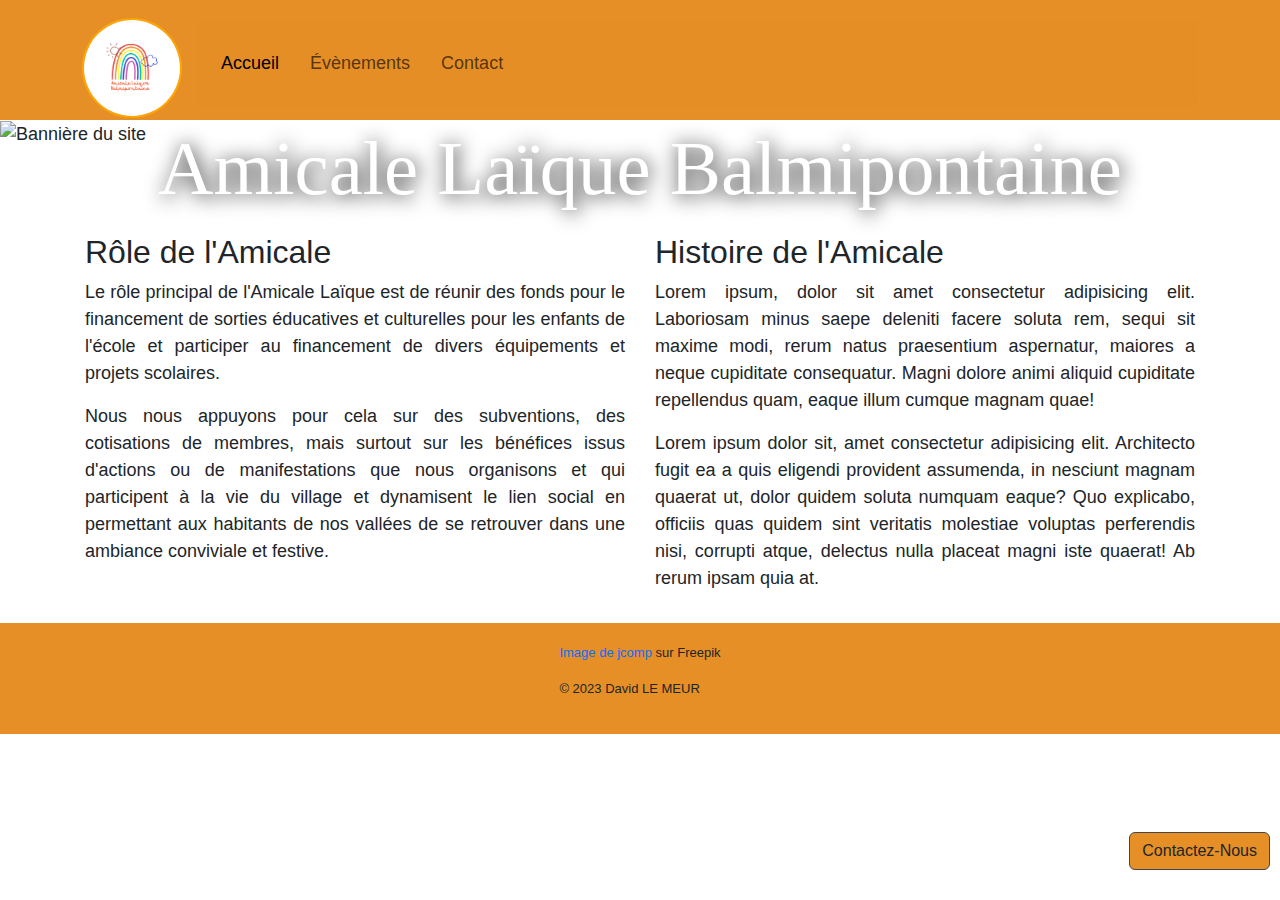
==== index.html @ f5b2ba87 "Ajout Footer" ====
<!DOCTYPE html>
<html lang="fr">

<head>
  <meta charset="UTF-8">
  <meta name="viewport" content="width=device-width, initial-scale=1.0">
  <title>Amicale Laïque Balmipontaine</title>

  <!-- CSS -->
  <link rel="stylesheet" href="css/bootstrap.min.css">
  <link rel="stylesheet" href="css/style.css">

  <!-- JS -->
  <script src="js/jquery.min.js"></script>
  <script src="https://cdnjs.cloudflare.com/ajax/libs/popper.js/2.10.2/umd/popper.min.js"></script>
  <script src="js/bootstrap.min.js"></script>

  <!-- Fonts -->
  <link rel="preconnect" href="https://fonts.googleapis.com">
  <link rel="preconnect" href="https://fonts.gstatic.com" crossorigin>
  <link href="https://fonts.googleapis.com/css2?family=Schoolbell&display=swap" rel="stylesheet">
</head>

<body>
  <!-- Header -->
  <header class="container-fluid header">
    <div class="container">
      <!-- Navigation -->
      <nav class="navbar navbar-expand-lg">
        <div class="container-fluid">
          <a class="navbar-brand logo" href="index.html"><img class="img-logo" src="images/logo.png" alt="logo"></a>
          <button class="navbar-toggler" type="button" data-bs-toggle="collapse" data-bs-target="#navbarResponsive"
            aria-controls="navbarResponsive" aria-expanded="false" aria-label="Menu burger">
            <span class="navbar-toggler-icon"></span>
          </button>
          <div class="collapse navbar-collapse" id="navbarResponsive">
            <ul class="navbar-nav me-auto mb-2 mb-lg-0">
              <li class="nav-item">
                <a class="nav-link active" aria-current="page" href="index.html">Accueil</a>
              </li>
              <li class="nav-item">
                <a class="nav-link" href="events.html">Évènements</a>
              </li>
              <li class="nav-item">
                <a class="nav-link" href="contact.html">Contact</a>
              </li>
            </ul>
          </div>
        </div>
      </nav>
    </div>
  </header>
  <!-- End Header -->
  <main>
    <!-- Banner -->
    <section class="container-fluid banner">
      <div class="ban">
        <img class="img-banner" src="images/banner2.jpg" alt="Bannière du site">
      </div>
      <div class="inner-banner">
        <button class="btn btn-custom">Contactez-Nous</button>
        <h1>Amicale Laïque Balmipontaine</h1>
      </div>
    </section>
    <!-- End Banner -->

    <!-- Content -->
    <section class="container-fluid content-index">
      <div class="container">
        <div class="row">
          <article class="col-xs-12 col-sm-12 col-md-6 col-lg-6">
            <h2>Rôle de l'Amicale</h2>
            <p>Le rôle principal de l'Amicale Laïque est de réunir des fonds pour le financement de sorties éducatives
              et
              culturelles pour les enfants de l'école et participer au financement de divers équipements et projets
              scolaires.
            </p>
            <p>Nous nous appuyons pour cela sur des subventions, des cotisations de membres, mais surtout sur les
              bénéfices
              issus d'actions ou de manifestations que nous organisons et qui participent à la vie du village et
              dynamisent le
              lien social en permettant aux habitants de nos vallées de se retrouver dans une ambiance conviviale et
              festive.
            </p>
          </article>
          <article class="col-12-xs col-12-sm col-md-6 col-lg-6">
            <h2>Histoire de l'Amicale</h2>
            <p>Lorem ipsum, dolor sit amet consectetur adipisicing elit. Laboriosam minus saepe deleniti facere soluta
              rem,
              sequi sit maxime modi, rerum natus praesentium aspernatur, maiores a neque cupiditate consequatur. Magni
              dolore
              animi aliquid cupiditate repellendus quam, eaque illum cumque magnam quae!
            </p>
            <p>Lorem ipsum dolor sit, amet consectetur adipisicing elit. Architecto fugit ea a quis eligendi provident
              assumenda, in nesciunt magnam quaerat ut, dolor quidem soluta numquam eaque? Quo explicabo, officiis quas
              quidem
              sint veritatis molestiae voluptas perferendis nisi, corrupti atque, delectus nulla placeat magni iste
              quaerat!
              Ab rerum ipsam quia at.
            </p>
          </article>
        </div>
      </div>
    </section>
    <!-- End Content -->
  </main>

  <!-- Footer -->
  <footer class="container-fluid">
    <div class="div-footer">
      <p>
        <a
          href="https://fr.freepik.com/photos-gratuite/silhouette-deux-fille-s-amuser-dans-nature_3654399.htm#query=enfant&position=47&from_view=search&track=sph&uuid=e10c1bb2-41a2-42c3-9d9a-67638d2e08d4">Image
          de jcomp</a> sur Freepik
      </p>
      <p>© 2023 David LE MEUR</p>
    </div>
  </footer>
  <!-- End Footer -->
</body>

</html>
---- css/style.css ----
/* ====================== Initialisation ====================== */

/* Réinitialisation du navigateur */
* {
  margin: 0;
  padding: 0;
  box-sizing: border-box;
 }

 a, a:hover {
  text-decoration: none;
 }

 /* Variables */
 :root {
  --main-text-color: #474747;
  --main-color: #e58f26;
  --second-color: #ffa600;
  --font-children: 'Schoolbell', cursive;
 }

 /* Styles généraux */
body {
  font-family: 'Segoe UI', Tahoma, Geneva, Verdana, sans-serif, sans-serif;
  font-size: large;
 }

 .container-fluid {
  padding: 0;
 }

 /* ====================== Header ====================== */

.header {
  background-color: var(--main-color);
  height: 120px;
  line-height: 70px;
}

 .img-logo {
  position: relative;
  z-index: 1;
  top: 5px;
  width: 100px;
  border: 2px double var(--second-color);
  border-radius: 50%;
 }

 /* ====================== Navigation ====================== */

.navbar-collapse {
  z-index: 1;
  background-color: #e58e26;
  border-radius: 5px;
}

.nav-item {
  padding-left: 15px;
}



 /* ====================== Banner ====================== */

.banner {
  position: relative;
  width: 100%;
  max-width: 100%;
}

.ban {
  position: relative;
  width: 100%;
  max-width: 100%;
}

 .img-banner {
  position: relative;
  top: 15%;
  width: 100%;
  max-width: 100%;
  height: 100%;
 }

 .inner-banner {
  position: absolute;
  top: 10%;
  width: 100%;
  text-align: center;
 }

 /* Titre */
 .inner-banner h1 {
  position: relative;
  top: 20%;
  font-family: var(--font-children);
  font-size: 6vw;
  color: white;
  text-shadow: 2px 2px 20px #000;
 }

 /* Bouton */
 .btn-custom {
  position: fixed;
  z-index: 1;
  right: 10px;
  bottom: 30px;
  background-color: var(--main-color);
  color: var(--bs-nav-link-color);
  border: 1px solid var(--main-text-color);
 }

 .inner-banner .btn-custom:hover {
  background-color: var(--second-color);
 }



 /* ====================== Content ====================== */

 /* #### Index #### */
 .content-index {
  position: relative;
  text-align: justify;
  top: 50px;
  padding: 20px;
 }

 .content-index article {
  padding: 15px;
  margin-bottom: 30px;
 }


  /* ====================== Footer ====================== */

  footer{
    position: relative;
    display: flex;
    justify-content: center;
    background-color: var(--main-color);
  }

  .div-footer {
    margin: 20px;
    font-size: small;
  }
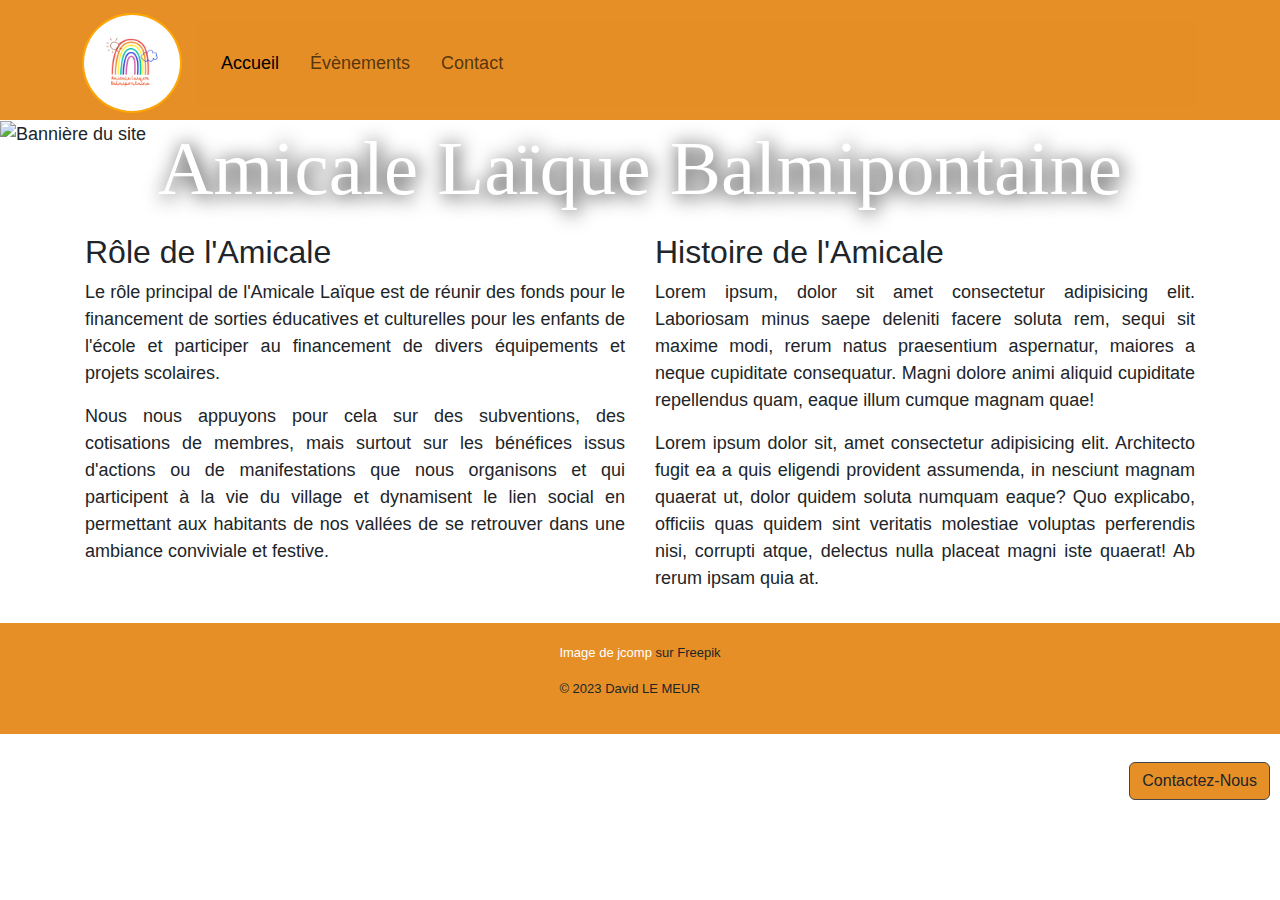
==== commit a02a844a: "Ajout contact" ====
--- a/index.html
+++ b/index.html
@@ -58,7 +58,7 @@
         <img class="img-banner" src="images/banner2.jpg" alt="Bannière du site">
       </div>
       <div class="inner-banner">
-        <button class="btn btn-custom">Contactez-Nous</button>
+        <button class="btn btn-custom" href="contact.html">Contactez-Nous</button>
         <h1>Amicale Laïque Balmipontaine</h1>
       </div>
     </section>
--- a/css/style.css
+++ b/css/style.css
@@ -9,6 +9,11 @@
 
  a, a:hover {
   text-decoration: none;
+  color: white;
+ }
+
+ ul {
+  list-style-type: none;
  }
 
  /* Variables */
@@ -40,7 +45,6 @@
  .img-logo {
   position: relative;
   z-index: 1;
-  top: 5px;
   width: 100px;
   border: 2px double var(--second-color);
   border-radius: 50%;
@@ -104,7 +108,7 @@
   position: fixed;
   z-index: 1;
   right: 10px;
-  bottom: 30px;
+  bottom: 100px;
   background-color: var(--main-color);
   color: var(--bs-nav-link-color);
   border: 1px solid var(--main-text-color);
@@ -118,7 +122,7 @@
 
  /* ====================== Content ====================== */
 
- /* #### Index #### */
+ /* #################### Index #################### */
  .content-index {
   position: relative;
   text-align: justify;
@@ -131,11 +135,65 @@
   margin-bottom: 30px;
  }
 
+/* #################### Evenement #################### */
+
+
+/* #################### Contact #################### */
+ .content-contact h2{
+  position: relative;
+  text-align: center;
+  top: 20px;
+  padding: 10px;
+ }
+
+ /* Maps */
+ @media screen and (max-width:550px) {
+  .google-map-icon img{
+    position: absolute;
+    right: 15%;
+    top: 10%;
+    width: 10%;
+  }
+  .google-map-iframe {
+    display: none;
+  }
+ }
+ @media screen and (min-width:551px) {
+.div-courrier .google-map-iframe iframe{
+  position: absolute;
+  right: 50px;
+  top: 25px;
+  
+}
+
+  .google-map-iframe iframe{
+    position: relative;
+    display: flex;
+    align-items: center;
+    width: 40%;
+    height: 100%;
+  }
+  .google-map-icon {
+    display: none;
+  }
+ }
+
+ .div-courrier, .div-mail {
+  padding: 20px;
+  position: relative;
+  text-align: left;
+ }
+
+ .div-mail a {
+  color: var(--main-text-color);
+ }
+
 
   /* ====================== Footer ====================== */
 
   footer{
     position: relative;
+    padding: 50px 0;
     display: flex;
     justify-content: center;
     background-color: var(--main-color);
@@ -144,4 +202,5 @@
   .div-footer {
     margin: 20px;
     font-size: small;
-  }+  }
+
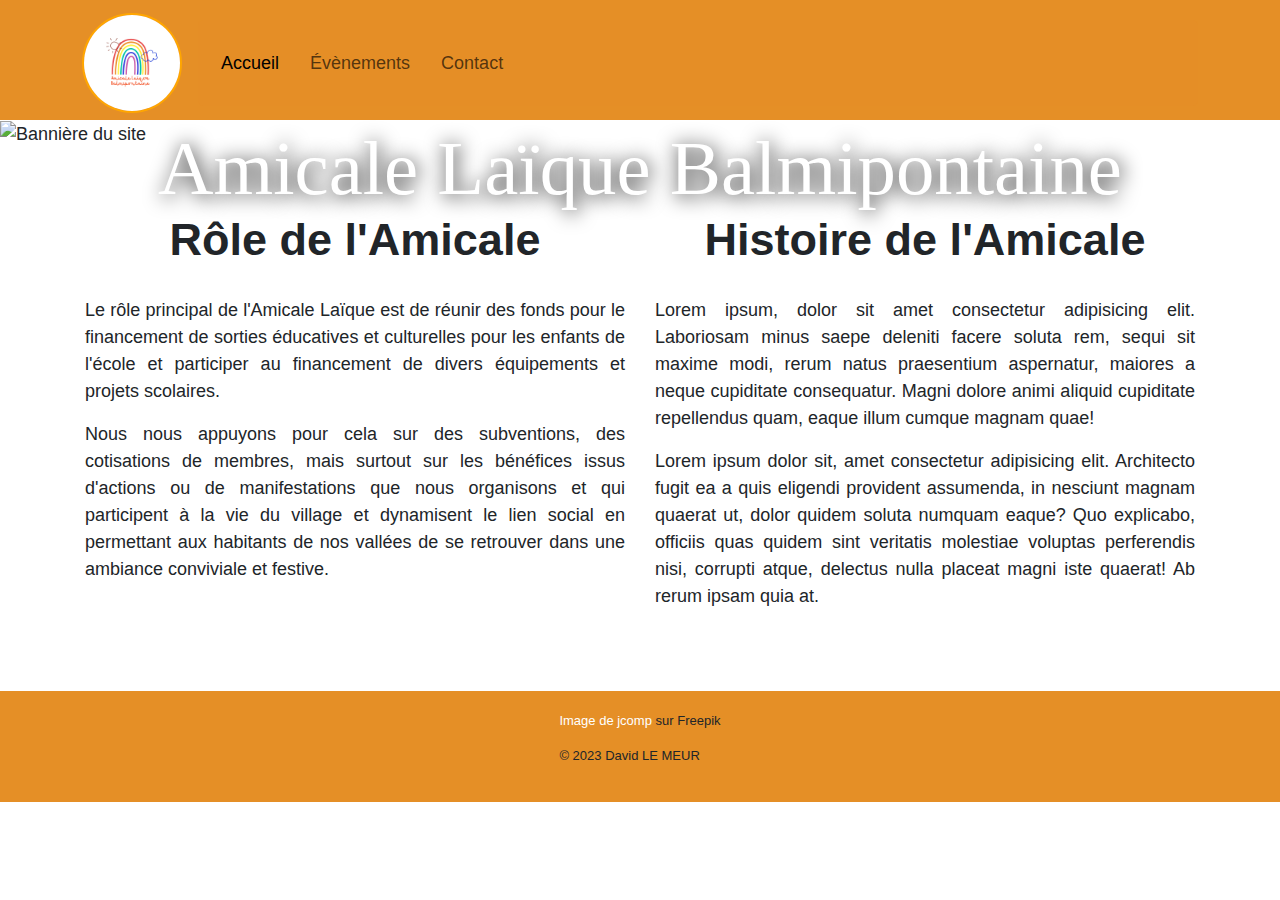
==== commit b0ae5026: "Ajout Event Card" ====
--- a/index.html
+++ b/index.html
@@ -58,14 +58,13 @@
         <img class="img-banner" src="images/banner2.jpg" alt="Bannière du site">
       </div>
       <div class="inner-banner">
-        <button class="btn btn-custom" href="contact.html">Contactez-Nous</button>
         <h1>Amicale Laïque Balmipontaine</h1>
       </div>
     </section>
     <!-- End Banner -->
 
     <!-- Content -->
-    <section class="container-fluid content-index">
+    <section class="container-fluid content-index content">
       <div class="container">
         <div class="row">
           <article class="col-xs-12 col-sm-12 col-md-6 col-lg-6">
--- a/css/style.css
+++ b/css/style.css
@@ -103,30 +103,26 @@
   text-shadow: 2px 2px 20px #000;
  }
 
- /* Bouton */
- .btn-custom {
-  position: fixed;
-  z-index: 1;
-  right: 10px;
-  bottom: 100px;
-  background-color: var(--main-color);
-  color: var(--bs-nav-link-color);
-  border: 1px solid var(--main-text-color);
- }
-
  .inner-banner .btn-custom:hover {
   background-color: var(--second-color);
  }
 
 
-
  /* ====================== Content ====================== */
+.content h2 {
+  position: relative;
+  text-align: center;
+  font-size: 2.5em;
+  font-weight: bold;
+  margin: 20px;
+  padding: 10px;
+}
+
 
  /* #################### Index #################### */
  .content-index {
   position: relative;
   text-align: justify;
-  top: 50px;
   padding: 20px;
  }
 
@@ -137,14 +133,52 @@
 
 /* #################### Evenement #################### */
 
+.content-events .row {
+  display: flex;
+  justify-content: center;
+  flex-wrap: wrap;
+}
+
+ .card {
+  display: flex;
+  flex-direction: column;
+  width: 18rem;
+  margin: 10px;
+  padding: 0;
+ }
+
+.card-body {
+  display: flex;
+  flex-direction: column;
+  align-items: center;
+  padding: 0;
+}
+
+.card-title, .card-event {
+  display: flex;
+  flex-direction: column;
+  align-items: center;
+  width: 100%;
+  padding: 10px;
+  font-weight: bold;
+}
+
+.card-title {
+  font-size: 40px;
+  background-color: var(--main-color);
+}
+
+.card-text {
+  font-size: 60px;
+  font-weight: bolder;
+}
+
+.card-event {
+  font-size: 30px;
+  background-color: var(--main-color);
+}
 
 /* #################### Contact #################### */
- .content-contact h2{
-  position: relative;
-  text-align: center;
-  top: 20px;
-  padding: 10px;
- }
 
  /* Maps */
  @media screen and (max-width:550px) {
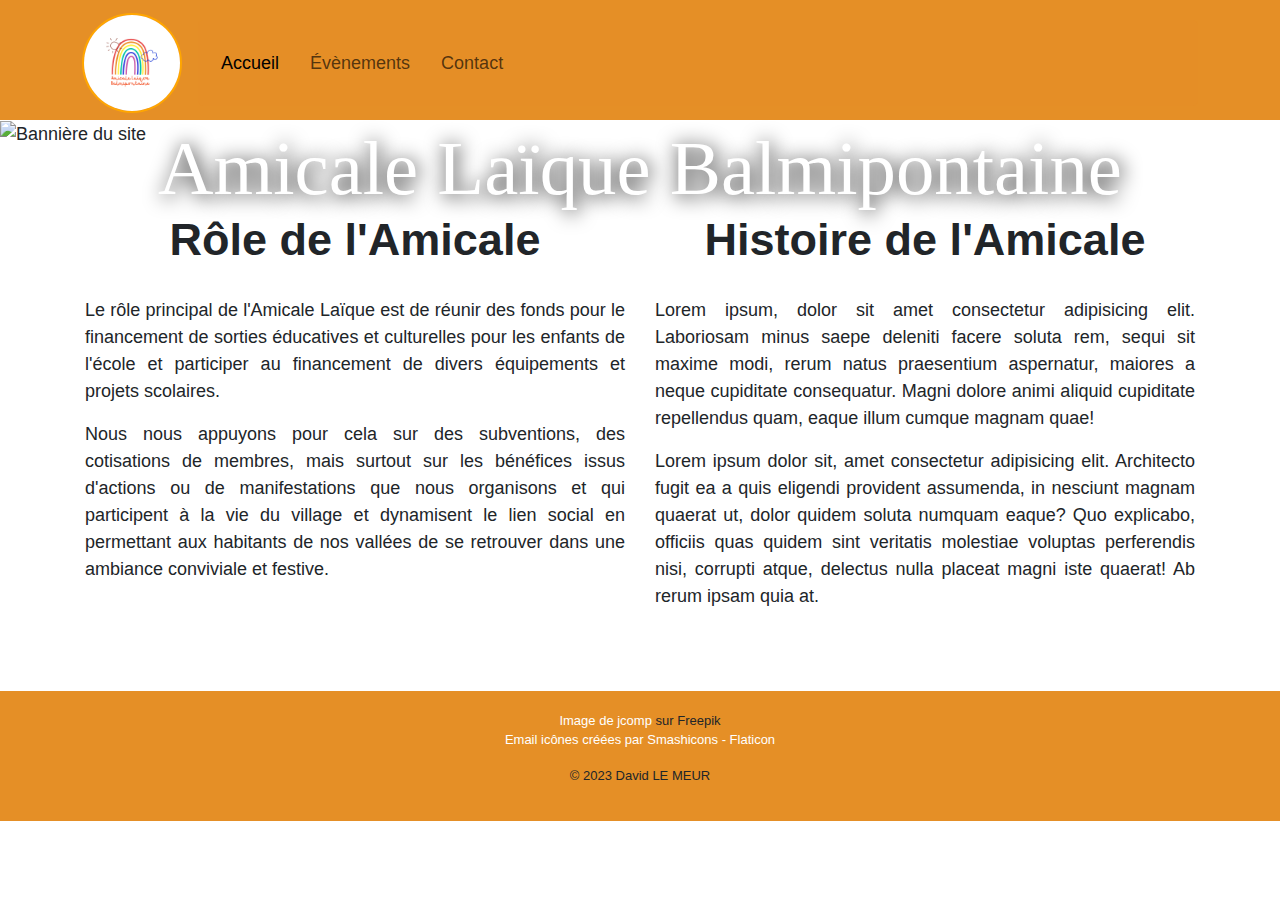
==== commit e376d43e: "Mise à jour avant livraison" ====
--- a/index.html
+++ b/index.html
@@ -110,7 +110,9 @@
       <p>
         <a
           href="https://fr.freepik.com/photos-gratuite/silhouette-deux-fille-s-amuser-dans-nature_3654399.htm#query=enfant&position=47&from_view=search&track=sph&uuid=e10c1bb2-41a2-42c3-9d9a-67638d2e08d4">Image
-          de jcomp</a> sur Freepik
+          de jcomp</a> sur Freepik <br />
+        <a href="https://www.flaticon.com/fr/icones-gratuites/email" title="email icônes">Email icônes créées par
+          Smashicons - Flaticon</a>
       </p>
       <p>© 2023 David LE MEUR</p>
     </div>
--- a/css/style.css
+++ b/css/style.css
@@ -68,14 +68,14 @@
 
 .banner {
   position: relative;
-  width: 100%;
-  max-width: 100%;
+  /* width: 100%;
+  max-width: 100%; */
 }
 
 .ban {
   position: relative;
-  width: 100%;
-  max-width: 100%;
+  /* width: 100%;
+  max-width: 100%; */
 }
 
  .img-banner {
@@ -83,7 +83,8 @@
   top: 15%;
   width: 100%;
   max-width: 100%;
-  height: 100%;
+  max-height: 500px;
+  object-fit: cover;
  }
 
  .inner-banner {
@@ -133,6 +134,7 @@
 
 /* #################### Evenement #################### */
 
+/* Card */
 .content-events .row {
   display: flex;
   justify-content: center;
@@ -176,7 +178,28 @@
 .card-event {
   font-size: 30px;
   background-color: var(--main-color);
-}
+  border: 1px solid var(--main-text-color);
+  margin: 1px;
+}
+
+/* Modal */
+.modal-content {
+  display: flex;
+  align-items: center;
+}
+
+@media screen and (max-width: 600px) {
+  .modal img{
+    width: 300px;
+  }
+}
+
+@media screen and (min-width: 601px) {
+  .modal img{
+    width: 500px;
+  }
+}
+
 
 /* #################### Contact #################### */
 
@@ -193,19 +216,17 @@
   }
  }
  @media screen and (min-width:551px) {
-.div-courrier .google-map-iframe iframe{
-  position: absolute;
-  right: 50px;
-  top: 25px;
-  
-}
-
+  .div-courrier .google-map-iframe iframe{
+    position: absolute;
+    right: 50px;
+    top: 25px;
+  }
   .google-map-iframe iframe{
     position: relative;
     display: flex;
     align-items: center;
     width: 40%;
-    height: 100%;
+    height: 25vh;
   }
   .google-map-icon {
     display: none;
@@ -218,8 +239,8 @@
   text-align: left;
  }
 
- .div-mail a {
-  color: var(--main-text-color);
+ .div-mail img{
+  width: 50px;
  }
 
 
@@ -234,6 +255,7 @@
   }
 
   .div-footer {
+    text-align: center;
     margin: 20px;
     font-size: small;
   }
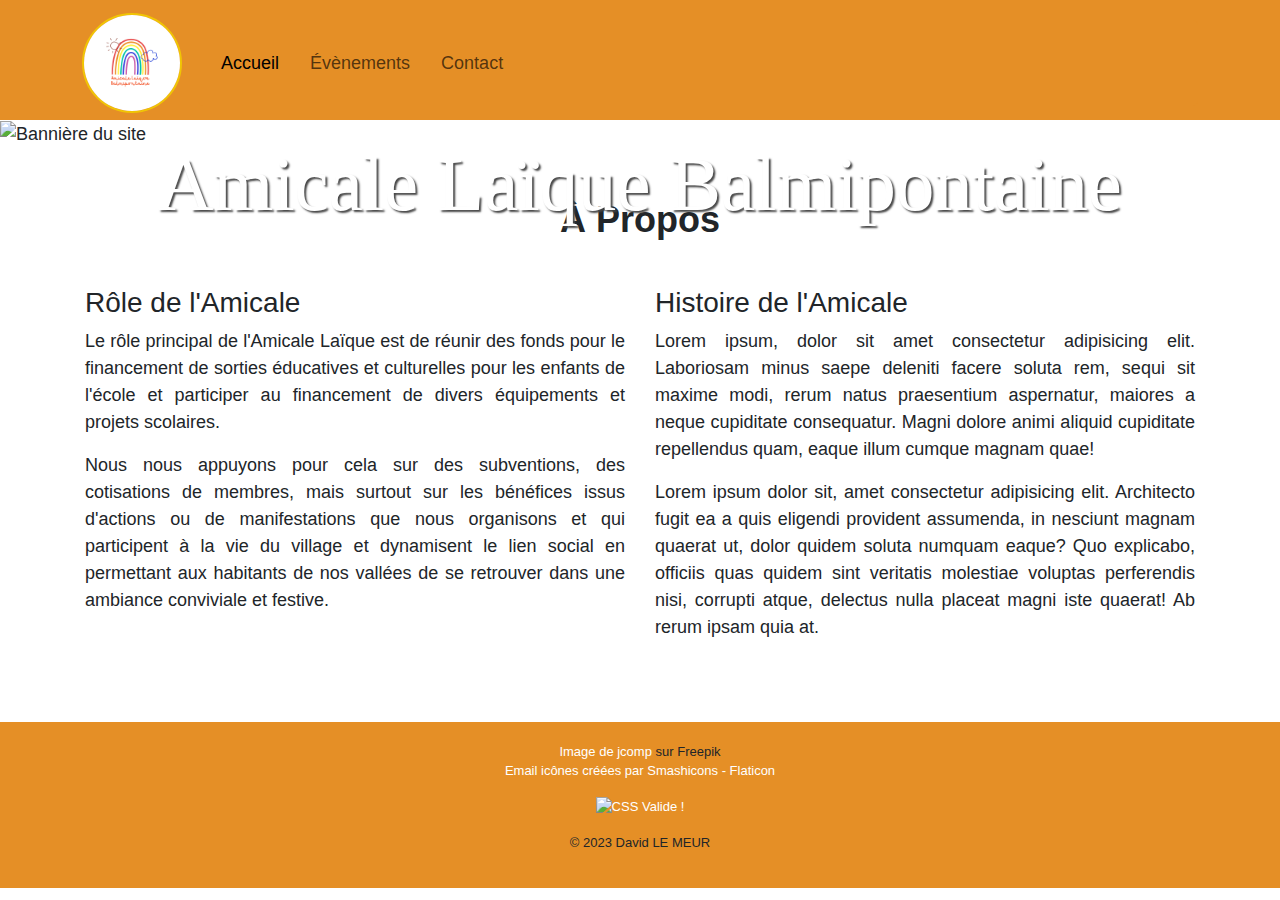
==== commit c72507c3: "Optimisation code" ====
--- a/index.html
+++ b/index.html
@@ -65,10 +65,11 @@
 
     <!-- Content -->
     <section class="container-fluid content-index content">
+      <h2>À Propos</h2>
       <div class="container">
         <div class="row">
           <article class="col-xs-12 col-sm-12 col-md-6 col-lg-6">
-            <h2>Rôle de l'Amicale</h2>
+            <h3>Rôle de l'Amicale</h3>
             <p>Le rôle principal de l'Amicale Laïque est de réunir des fonds pour le financement de sorties éducatives
               et
               culturelles pour les enfants de l'école et participer au financement de divers équipements et projets
@@ -83,7 +84,7 @@
             </p>
           </article>
           <article class="col-12-xs col-12-sm col-md-6 col-lg-6">
-            <h2>Histoire de l'Amicale</h2>
+            <h3>Histoire de l'Amicale</h3>
             <p>Lorem ipsum, dolor sit amet consectetur adipisicing elit. Laboriosam minus saepe deleniti facere soluta
               rem,
               sequi sit maxime modi, rerum natus praesentium aspernatur, maiores a neque cupiditate consequatur. Magni
@@ -110,9 +111,15 @@
       <p>
         <a
           href="https://fr.freepik.com/photos-gratuite/silhouette-deux-fille-s-amuser-dans-nature_3654399.htm#query=enfant&position=47&from_view=search&track=sph&uuid=e10c1bb2-41a2-42c3-9d9a-67638d2e08d4">Image
-          de jcomp</a> sur Freepik <br />
+          de jcomp</a> sur Freepik <br>
         <a href="https://www.flaticon.com/fr/icones-gratuites/email" title="email icônes">Email icônes créées par
           Smashicons - Flaticon</a>
+      </p>
+      <p>
+        <a href="http://jigsaw.w3.org/css-validator/check/referer">
+          <img style="border:0;width:88px;height:31px" src="http://jigsaw.w3.org/css-validator/images/vcss"
+            alt="CSS Valide !" />
+        </a>
       </p>
       <p>© 2023 David LE MEUR</p>
     </div>
--- a/css/style.css
+++ b/css/style.css
@@ -20,7 +20,7 @@
  :root {
   --main-text-color: #474747;
   --main-color: #e58f26;
-  --second-color: #ffa600;
+  --second-color: #f0c504;
   --font-children: 'Schoolbell', cursive;
  }
 
@@ -34,6 +34,7 @@
   padding: 0;
  }
 
+
  /* ====================== Header ====================== */
 
 .header {
@@ -43,18 +44,18 @@
 }
 
  .img-logo {
-  position: relative;
   z-index: 1;
   width: 100px;
   border: 2px double var(--second-color);
   border-radius: 50%;
  }
 
+
  /* ====================== Navigation ====================== */
 
 .navbar-collapse {
   z-index: 1;
-  background-color: #e58e26;
+  background-color: var(--main-color);
   border-radius: 5px;
 }
 
@@ -63,24 +64,13 @@
 }
 
 
-
  /* ====================== Banner ====================== */
 
 .banner {
   position: relative;
-  /* width: 100%;
-  max-width: 100%; */
-}
-
-.ban {
-  position: relative;
-  /* width: 100%;
-  max-width: 100%; */
 }
 
  .img-banner {
-  position: relative;
-  top: 15%;
   width: 100%;
   max-width: 100%;
   max-height: 500px;
@@ -89,19 +79,17 @@
 
  .inner-banner {
   position: absolute;
-  top: 10%;
+  top: 70%;
   width: 100%;
   text-align: center;
  }
 
  /* Titre */
  .inner-banner h1 {
-  position: relative;
-  top: 20%;
   font-family: var(--font-children);
   font-size: 6vw;
   color: white;
-  text-shadow: 2px 2px 20px #000;
+  text-shadow: 2px 2px 2px var(--main-text-color);
  }
 
  .inner-banner .btn-custom:hover {
@@ -111,9 +99,8 @@
 
  /* ====================== Content ====================== */
 .content h2 {
-  position: relative;
   text-align: center;
-  font-size: 2.5em;
+  font-size: 2.0em;
   font-weight: bold;
   margin: 20px;
   padding: 10px;
@@ -122,7 +109,6 @@
 
  /* #################### Index #################### */
  .content-index {
-  position: relative;
   text-align: justify;
   padding: 20px;
  }
@@ -226,7 +212,7 @@
     display: flex;
     align-items: center;
     width: 40%;
-    height: 25vh;
+    height: 50vh;
   }
   .google-map-icon {
     display: none;
@@ -247,7 +233,6 @@
   /* ====================== Footer ====================== */
 
   footer{
-    position: relative;
     padding: 50px 0;
     display: flex;
     justify-content: center;
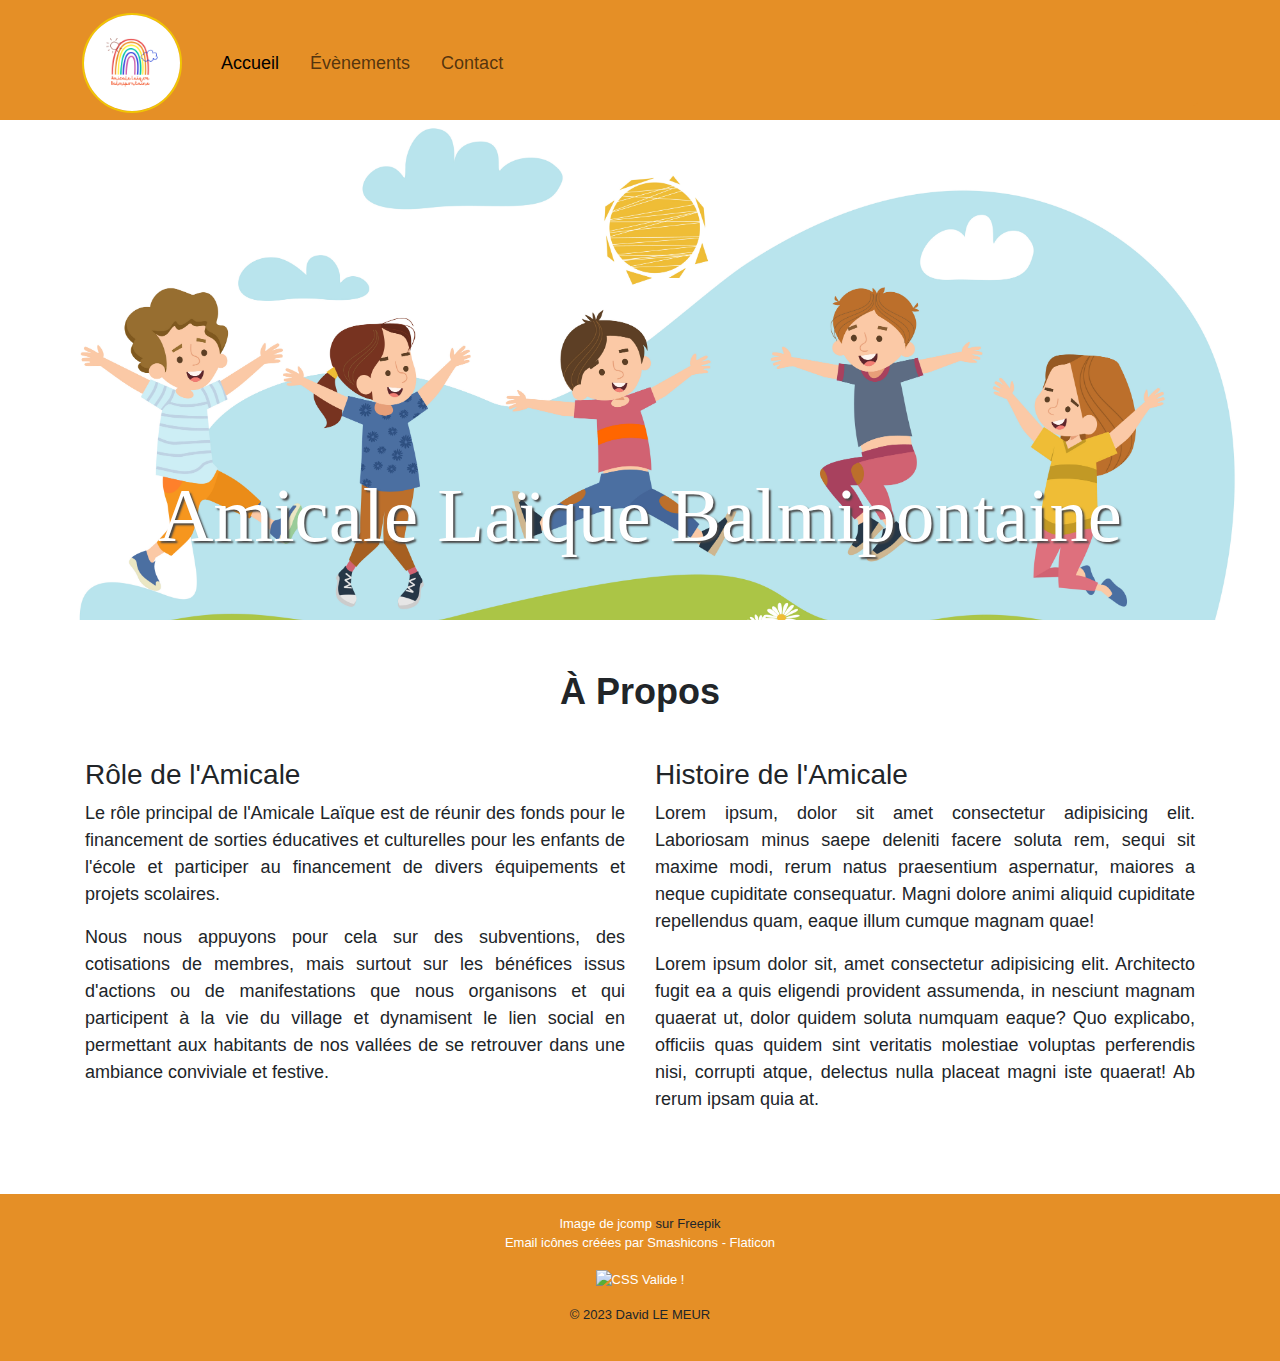
==== commit 5b9fb8bc: "Mise à jour nom bannière" ====
--- a/index.html
+++ b/index.html
@@ -55,7 +55,7 @@
     <!-- Banner -->
     <section class="container-fluid banner">
       <div class="ban">
-        <img class="img-banner" src="images/banner2.jpg" alt="Bannière du site">
+        <img class="img-banner" src="images/banner.jpg" alt="Bannière du site">
       </div>
       <div class="inner-banner">
         <h1>Amicale Laïque Balmipontaine</h1>
